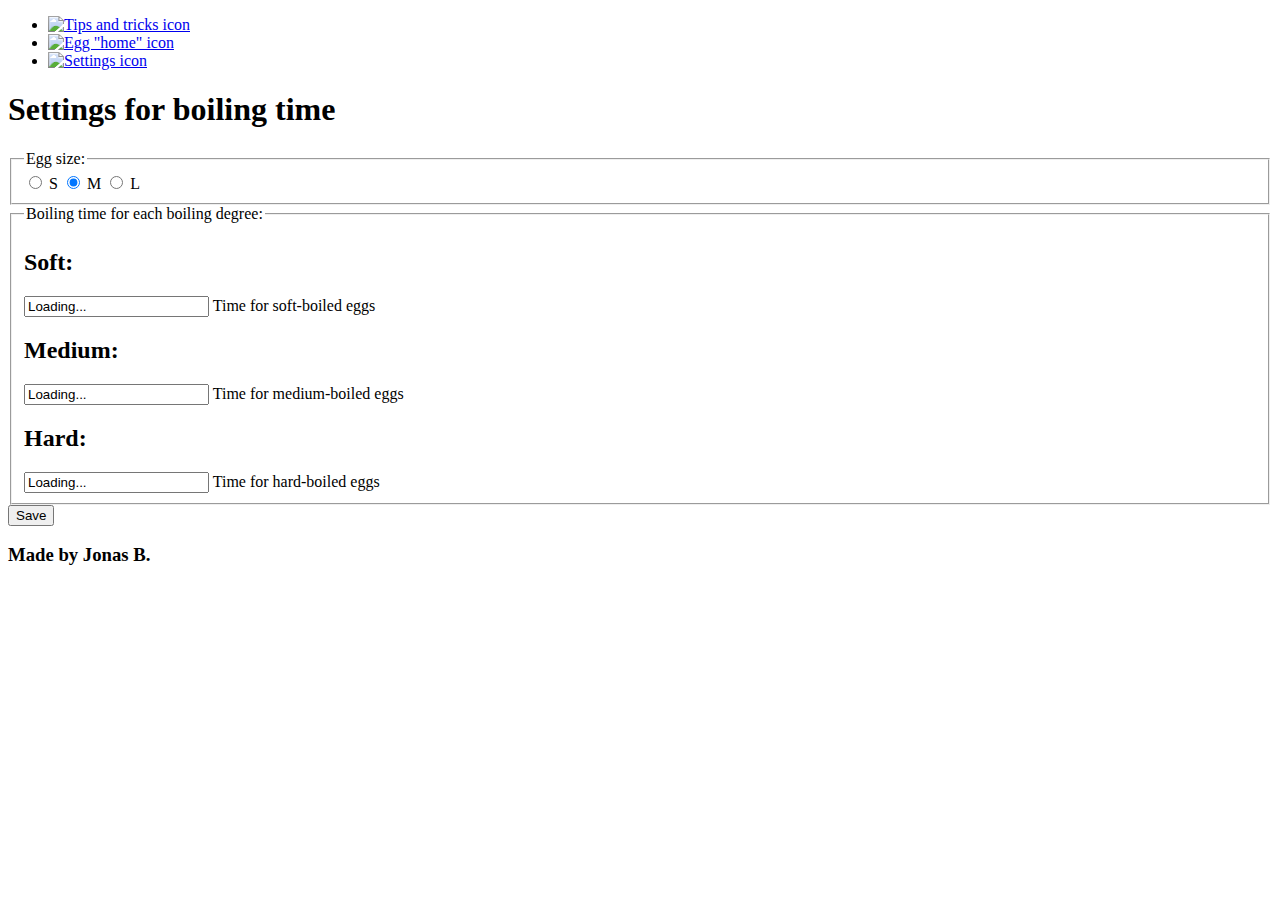
==== settings.html @ 80e0a033 "Added basic HTML sites for settings and tips." ====
<!DOCTYPE html>
<html lang="en">
<head>
    <meta charset="UTF-8">
    <meta name="viewport" content="width=device-width, initial-scale=1.0">
    <link rel="stylesheet" href="assets/css/structure.css">
    <link rel="stylesheet" href="assets/css/styles.css">
    <link rel="stylesheet" href="assets/css/page-specific/settings.css">
    <script src="assets/js/config.js"></script>
    <script src="assets/js/settings.js"></script>
    <script src="assets/js/loadURL.js"></script>
    <title>Egg Timer</title>
</head>
<body>
    <header>
        <nav>
            <ul>
                <li><a href="tips-and-tricks.html"><img src="assets/imgs/question-mark-icon.svg" alt="Tips and tricks icon" class="icon" id="left-icon"></a></li>
                <li><a href="index.html"><img src="assets/imgs/egg-icon.svg" alt='Egg "home" icon' class="icon" id="middle-icon"></a></li>
                <li><a href="settings.html"><img src="assets/imgs/settings-icon.svg" alt="Settings icon" class="icon" id="right-icon"></a></li>
            </ul>
        </nav>
    </header>
    <main>
        <form action="#save" id="egg-info">
            <h1 class="visually-hidden">Settings for boiling time</h1>
            <fieldset id="egg-size-selection" onchange="loadBoilingTimes()">
                <legend class="visually-hidden">Egg size:</legend>
                <input type="radio" id="small-eggs" name="egg-size" value="small">
                <label for="small-eggs" id="small-eggs-label">S</label>
                <input type="radio" id="medium-eggs" name="egg-size" value="medium" checked>
                <label for="medium-eggs" id="medium-eggs-label">M</label>
                <input type="radio" id="large-eggs" name="egg-size" value="large">
                <label for="large-eggs" id="large-eggs-label">L</label>
            </fieldset>
            <fieldset id="egg-time-selection">
                <legend class="visually-hidden">Boiling time for each boiling degree:</legend>
                <!--Select boiling time of soft boiled eggs-->
                <h2>Soft:</h2>
                <input
                    type="text"
                    value="Loading..."
                    name="time-eggs" id="time-soft-eggs">
                <label for="time-soft-eggs" class="visually-hidden">Time for soft-boiled eggs</label>
                <!--Select boiling time of medium boiled eggs-->
                <h2>Medium:</h2>
                <input
                    type="text"
                    value="Loading..."
                    name="time-eggs" id="time-medium-eggs">
                <label for="time-medium-eggs" class="visually-hidden">Time for medium-boiled eggs</label>
                <!--Select boiling time of hard boiled eggs-->
                <h2>Hard:</h2>
                <input
                    type="text"
                    value="Loading..."
                    name="time-eggs" id="time-hard-eggs">
                <label for="time-hard-eggs" class="visually-hidden">Time for hard-boiled eggs</label>
            </fieldset>
            <input type="submit" value="Save">
        </form>
    </main>
    <footer>
        <h3>Made by Jonas B.</h3>
    </footer>
</body>
</html>
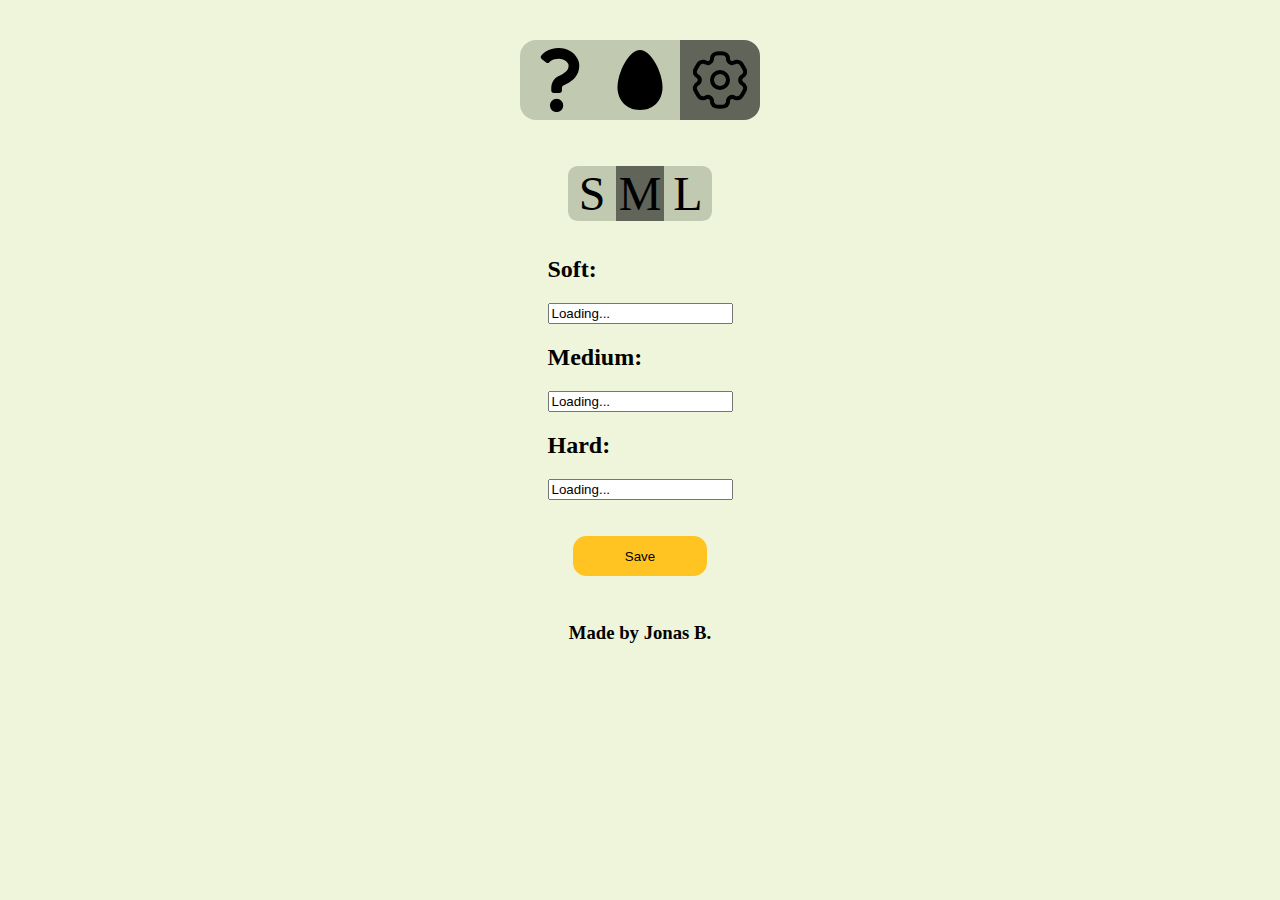
==== commit 07b46873: "Moved page specific javascript into designated folder." ====
--- a/settings.html
+++ b/settings.html
@@ -6,8 +6,9 @@
     <link rel="stylesheet" href="assets/css/structure.css">
     <link rel="stylesheet" href="assets/css/styles.css">
     <link rel="stylesheet" href="assets/css/page-specific/settings.css">
+    
+    <script src="assets/js/page-specific/settings.js"></script>
     <script src="assets/js/config.js"></script>
-    <script src="assets/js/settings.js"></script>
     <script src="assets/js/loadURL.js"></script>
     <title>Egg Timer</title>
 </head>
--- a/assets/css/structure.css
+++ b/assets/css/structure.css
@@ -0,0 +1,92 @@
+
+html
+{
+    height: 100%;
+}
+
+.visually-hidden
+{
+    display: none;
+}
+
+body
+{
+    display: flex;
+    flex-direction: column;
+    align-items: center;
+    height: 100%;
+    margin: 0;
+}
+
+nav
+{
+    padding: 2.5em;
+}
+
+nav ul
+{
+    list-style-type: none;
+    margin: 0;
+    padding: 0;
+    overflow: hidden;
+}
+
+li
+{
+    float: left;
+}
+
+a
+{
+    display: flex;
+}
+
+.icon
+{
+    width: 4em;
+    height: 4em;
+    padding: .5em;
+}
+
+form
+{
+    display: flex;
+    flex-direction: column;
+    align-items: center;
+}
+
+#egg-size-selection
+{
+    display: flex;
+    flex-direction: row;
+    width: 9em;
+    justify-content: space-around;
+}
+
+#egg-size-selection label
+{
+    display: flex;
+    flex-direction: row;
+    justify-content: center;
+    font-size: 3em;
+    width: 100%;
+}
+
+#egg-size-selection input
+{
+    display: none;
+}
+
+#egg-amount-selection
+{
+    display: flex;
+    flex-direction: column;
+    align-items: center;
+}
+
+#egg-info input[type="submit"]
+{
+    width: 10em;
+    height: 3em;
+    margin: 2em;
+}--- a/assets/css/styles.css
+++ b/assets/css/styles.css
@@ -0,0 +1,57 @@
+body
+{   
+    background-color: #EEF5DB;
+}
+
+fieldset
+{
+    border: 0;
+}
+
+#left-icon
+{
+    border-radius: 1em 0 0 1em;
+}
+
+#right-icon
+{
+    border-radius:  0 1em 1em 0;
+}
+
+#egg-size-selection label, .icon
+{
+    background-color: #C2C9B1;
+}
+
+#egg-size-selection label:hover, .icon:hover
+{
+    background-color: #929785;
+    cursor: pointer;
+}
+
+#egg-size-selection input:checked + label
+{
+    background-color: #616559;
+}
+
+#small-eggs-label
+{
+    border-radius: .2em 0 0 .2em;
+}
+
+#large-eggs-label
+{
+    border-radius: 0 .2em .2em 0;
+}
+
+#egg-info input[type="submit"]
+{
+    background-color: #FFC421;
+    border: 0;
+    border-radius: 1em;
+}
+
+#egg-info input[type="submit"]:hover
+{
+    background-color: rgb(42, 120, 11);
+}--- a/assets/css/page-specific/settings.css
+++ b/assets/css/page-specific/settings.css
@@ -0,0 +1,4 @@
+#right-icon
+{
+    background-color: #616559;
+}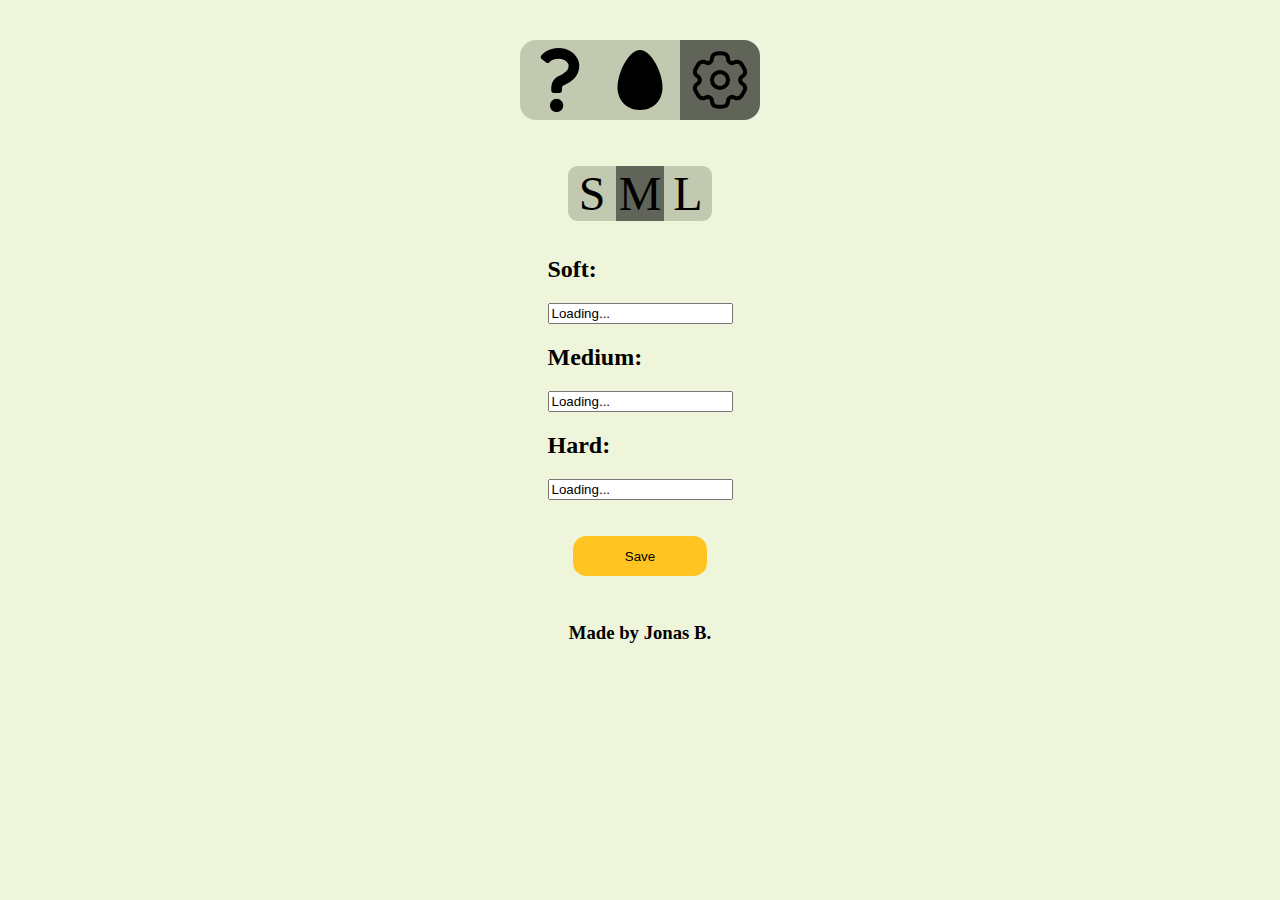
==== commit bff540c8: "Changed name to match boiling time." ====
--- a/settings.html
+++ b/settings.html
@@ -6,9 +6,8 @@
     <link rel="stylesheet" href="assets/css/structure.css">
     <link rel="stylesheet" href="assets/css/styles.css">
     <link rel="stylesheet" href="assets/css/page-specific/settings.css">
-    
+    <script src="assets/js/config.js"></script>
     <script src="assets/js/page-specific/settings.js"></script>
-    <script src="assets/js/config.js"></script>
     <script src="assets/js/loadURL.js"></script>
     <title>Egg Timer</title>
 </head>
@@ -25,7 +24,7 @@
     <main>
         <form action="#save" id="egg-info">
             <h1 class="visually-hidden">Settings for boiling time</h1>
-            <fieldset id="egg-size-selection" onchange="loadBoilingTimes()">
+            <fieldset id="egg-size-selection">
                 <legend class="visually-hidden">Egg size:</legend>
                 <input type="radio" id="small-eggs" name="egg-size" value="small">
                 <label for="small-eggs" id="small-eggs-label">S</label>
@@ -41,21 +40,21 @@
                 <input
                     type="text"
                     value="Loading..."
-                    name="time-eggs" id="time-soft-eggs">
+                    name="time-soft-eggs" id="time-soft-eggs">
                 <label for="time-soft-eggs" class="visually-hidden">Time for soft-boiled eggs</label>
                 <!--Select boiling time of medium boiled eggs-->
                 <h2>Medium:</h2>
                 <input
                     type="text"
                     value="Loading..."
-                    name="time-eggs" id="time-medium-eggs">
+                    name="time-medium-eggs" id="time-medium-eggs">
                 <label for="time-medium-eggs" class="visually-hidden">Time for medium-boiled eggs</label>
                 <!--Select boiling time of hard boiled eggs-->
                 <h2>Hard:</h2>
                 <input
                     type="text"
                     value="Loading..."
-                    name="time-eggs" id="time-hard-eggs">
+                    name="time-hard-eggs" id="time-hard-eggs">
                 <label for="time-hard-eggs" class="visually-hidden">Time for hard-boiled eggs</label>
             </fieldset>
             <input type="submit" value="Save">
